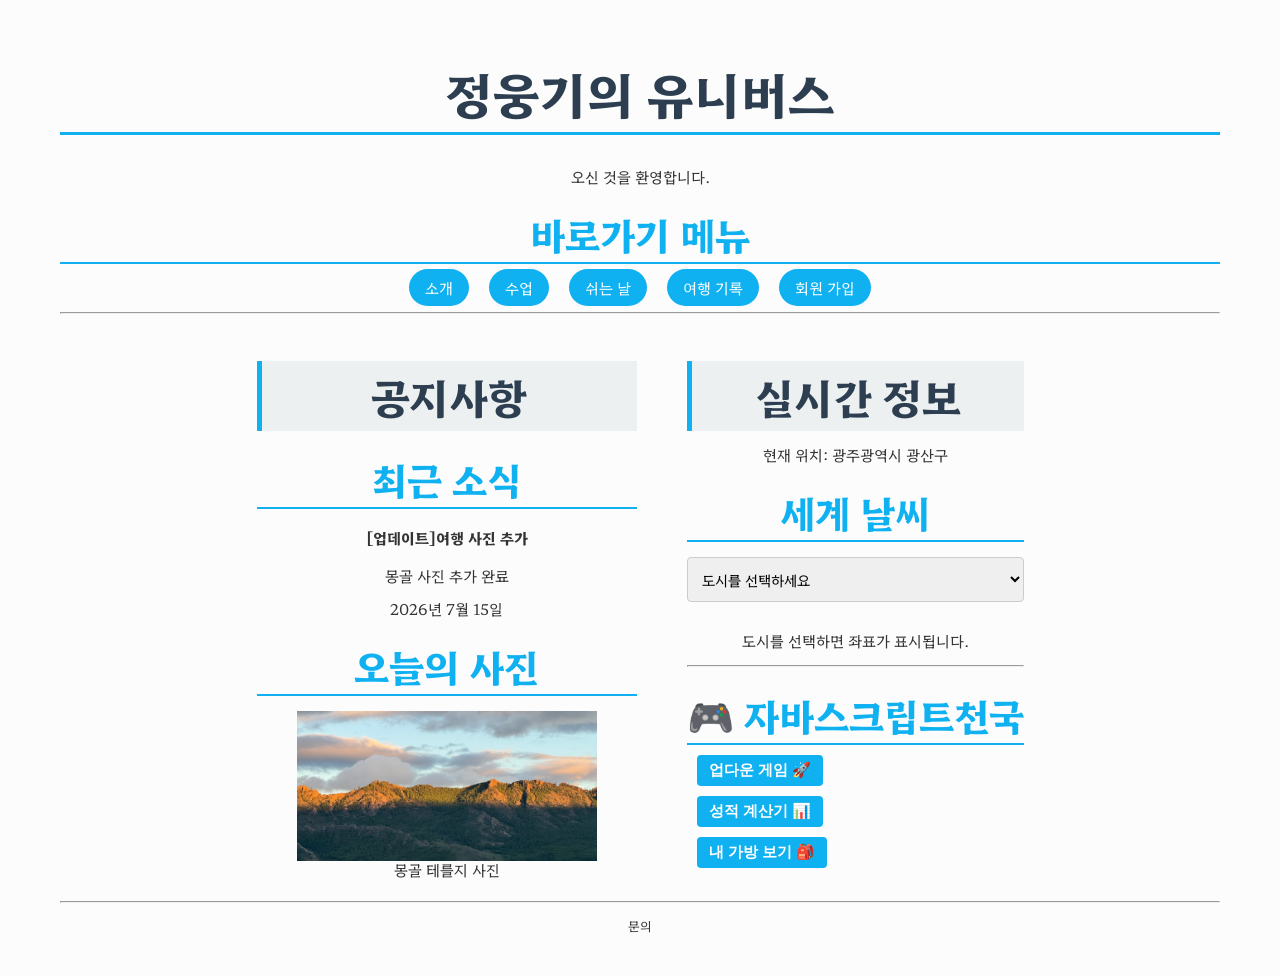
==== html/index.html @ 116af058 "과제 07/16" ====
<html>
<head>
    <meta charset="UTF-8">
    <meta name="viewport" content="width=device-width, initial-scale=1.0">
    <title>정웅기의 유니버스</title>
    <link rel="stylesheet" href="../CSS/style.css">
</head>
<body>
    <div class="container">
        <header>
            <h1>정웅기의 유니버스</h1>
            <p>오신 것을 환영합니다.</p>
        </header>

        <nav>
            <h3>바로가기 메뉴</h3>
            <ul>
                <li><a href="myProfile.html">소개</a></li>
                <li><a href="myClass.html">수업</a></li>
                <li><a href="myHoliday.html">쉬는 날</a></li>
                <li><a href="myTrip.html">여행 기록</a></li>
                <li><a href="signUp.html">회원 가입</a></li>
            </ul>
        </nav>
        
        <hr>

        <div class="content-wrapper">
            <main>
                <h2>공지사항</h2>
                <section>
                    <h3>최근 소식</h3>
                    <article>
                        <h4>[업데이트]여행 사진 추가</h4>
                        <p>몽골 사진 추가 완료</p>
                        <p>2026년 7월 15일</p>
                    </article>
                </section>

                <section>
                    <h3>오늘의 사진</h3>
                    <figure>
                        <img src="../media/IMG_1799.jpeg" width="300" height="150" alt="테를지">
                        <figcaption>몽골 테를지 사진</figcaption>
                    </figure>
                </section>
            </main>

            <aside>
                <h2>실시간 정보</h2>
                <p>현재 위치: 광주광역시 광산구</p>
                <section>
                    <h3>세계 날씨</h3>
                    <select id="city-select">
                        <option value="none">도시를 선택하세요</option>
                        <option value="37.56,126.97">대한민국 서울 🇰🇷</option>
                        <option value="35.67,139.65">일본 도쿄 🇯🇵</option>
                        <option value="48.85,2.35">프랑스 파리 🇫🇷</option>
                    </select>
                    <div id="weather-box">
                        <p>도시를 선택하면 좌표가 표시됩니다.</p>
                    </div>
                </section>
                <hr>
                <section class="game-area">
                <h3>🎮 자바스크립트천국</h3>
                <button class="btn-submit" onclick="startGame()">업다운 게임 🚀</button>
                <button class="btn-submit" onclick="checkGrade()">성적 계산기 📊</button>
                <button class="btn-submit" onclick="showMyBag()">내 가방 보기 🎒</button>
                </section>
            </aside>
        </div>
        <hr>
        <footer>
            <p><small>문의</small></p>
        </footer>
    </div>
    <script src="../script/upDown.js"></script>
    <script src="../script/grade.js"></script>
    <script src="../script/bag.js"></script>
</body>

</html>
---- CSS/style.css ----
@import url('https://fonts.googleapis.com/css2?family=Hahmlet:wght@100..900&display=swap');

body {
    font-family: 'Hahmlet', sans-serif; /* 구글 폰트를 적용하고, 실패 시 기본 고딕체 사용 */
    line-height: 1.2;                  /* 줄간격을 넓혀 가독성 확보 */
    color: #333333;                  /* 너무 완전한 검은색(#000)보다 눈이 편한 짙은 회색 */
    background-color: #fcfcfc;       /* 완전 흰색보다 부드러운 아이보리빛 미색 */
    font-size: 15px;
    text-align: center;
}

/* 메인 제목 스타일 (h1) */
h1 {
    color: #2c3e50;         /* 신뢰감을 주는 짙은 남색(Navy) */
    font-size: 50px;           /* 글자 크기 */
    padding-bottom: 10px;     /* 밑줄과 글자 사이의 여백 */
    border-bottom: 3px solid #10b1f1; /* 제목 아래에 도톰한 메인 컬러 선 추가 */
}

/* 부제목 h2: 꽉 찬 한 줄 띠지 느낌 (주요 구역 구분) */
h2 {
    color: #2c3e50;             /* 메인 남색 적용 */
    font-size: 42px;           /* h1보다 조금 작은 크기 */
    background-color: #ecf0f1;  /* 밝은 회색 배경색으로 한 줄을 채움 */
    padding: 10px 15px;         /* 박스 내부 여백 (상하 10px, 좌우 15px) */
    border-left: 5px solid #10b1f1; /* 왼쪽에 포인트가 되는 청록색 두꺼운 선 추가 */
    margin-top: 40px;           /* 위쪽 콘텐츠와 충분한 거리 확보 */
    margin-bottom: 15px;        /* 아래쪽 콘텐츠와의 간격 */
}

/* 소제목 h3: 말머리 기호(💡/📌 등)를 깔끔하게 강조하는 밑줄 형태 */
h3 {
    color:#10b1f1;             /* 포인트 청록색 적용 */
    font-size: 38px;           /* 본문보다 약간 큰 크기 */
    padding-bottom: 5px;        /* 밑줄과의 간격 */
    border-bottom: 2px solid #10b1f1; /* 아래쪽에 깔끔한 실선 추가 */
    margin-top: 25px;
    margin-bottom: 10px;
}

/* 본문 텍스트 링크 스타일 */
a {
    background-color: #10b1f1;
    color: #ffffff;         /* 링크는 선명한 파란색 */
    text-decoration: none;  /* 밑줄 제거하여 깔끔하게 처리 */
    
}

/* 마우스를 올렸을 때만 밑줄이 생기도록 설정 (Hover 가상 클래스 맛보기) */
a:hover {
    text-decoration: underline;
}

/* ==========================================================================
   [미션 2] 실습과제 박스 모델의 이해
   ========================================================================== */

/* 박스 크기 계산법 고정 */
* {
    box-sizing: border-box;
}

/* 전체 화면 폭 제한 및 중앙 정렬 (.container) */
.container {
    max-width: 1200px;       /* 화면의 최대 가로 폭을 800px로 제한 */
    margin: 0 auto;         /* 위아래 여백은 0, 좌우는 알아서(auto) 채워 중앙 정렬 */
    padding: 20px;          /* 브라우저 가장자리에 딱 붙지 않도록 안쪽 여백 추가 */
}

/* 여행 앨범의 개별 카드 스타일링 (.trip-card) */
.trip-card {
    background-color: #ffffff;      /* 카드 배경은 깔끔한 흰색 */
    border: 1px solid #e0e0e0;      /* 연한 회색 테두리 선 */
    border-radius: 8px;             /* 모서리를 부드럽게 깎음 */
    padding: 20px;                  /* 카드 내부 테두리와 콘텐츠 사이의 두툼한 여백 */
    margin-bottom: 25px;            /* 카드와 카드 사이가 떨어지도록 바깥 아래 여백 추가 */
    
    /* 그림자 효과 효과 (선택 사항이지만 박스 모델의 입체감을 주기 좋습니다) */
    box-shadow: 0 2px 5px rgba(0, 0, 0, 0.05); 
}

/* 카드 내부의 이미지 조절 */
.trip-card img {
    display: block;                 /* 이미지를 블록화하여 아래 글씨와 자연스럽게 줄바꿈 */
    margin-bottom: 12px;            /* 이미지와 아래 설명 글씨 사이의 여백 */
    max-width: 100%;                /* 이미지가 부모 박스 밖으로 삐져나가지 않게 방지 */
    height: auto;
}

/* 시간표 테이블 정돈 (myClass.html) */
table {
    width: 100%;                    /* 테이블이 부모 폭(800px)에 가득 차도록 설정 */
    border-collapse: collapse;      /* HTML 특유의 겹치고 떨어져 있는 이중 테두리를 하나로 병합 */
    margin-top: 20px;
}

th, td {
    border: 1px solid #dddddd;      /* 얇고 정돈된 테두리 */
    padding: 12px;                  /* 셀 내부 여백을 늘려 쾌적하게 텍스트 배치 */
    text-align: center;             /* 글자 중앙 정렬 */
}

th {
    background-color: #f8f9fa;      /* 헤더 영역 배경색 지정을 통한 구분 */
}

/* ==========================================================================
   [미션 3] 가독성 높은 회원가입 폼
   ========================================================================== */
/* 그룹 상자(fieldset)와 제목(legend) 다듬기 */
fieldset {
    border: 1px solid #e0e0e0;      /* 딱딱한 검은 선을 연한 회색 실선으로 변경 */
    border-radius: 6px;             /* 모서리를 둥글게 처리 */
    padding: 20px;                  /* 그룹 상자 내부 여백을 두툼하게 설정 */
    margin-bottom: 20px;            /* fieldset끼리 서로 겹치지 않게 바깥 여백 추가 */
}

legend {
    font-weight: bold;              /* 그룹 제목은 두껍게 */
    color: #2c3e50;                 /* 메인 남색 적용 */
    padding: 0 10px;                /* 선과 글자가 붙지 않도록 좌우 여백 추가 */
}

/* 텍스트 입력창, 비밀번호창, 셀렉트 박스 일괄 디자인 (태그 및 속성 선택자 활용) */
input[type="text"],
input[type="password"],
input[type="email"],
input[type="date"],
select,
textarea {
    width: 100%;                    /* 입력창들을 부모 박스 가로 폭에 가득 차게 늘림 */
    padding: 10px;                  /* 글자가 입력되는 내부 여백을 늘려 쾌적하게 만듦 */
    margin-top: 5px;                /* label 글씨 바로 밑으로 내려오도록 위쪽 마진 추가 */
    margin-bottom: 15px;            /* 다음 항목과의 간격 벌리기 */
    border: 1px solid #cccccc;      /* 부드러운 테두리 선 */
    border-radius: 4px;             /* 입력창 모서리 깎기 */
    font-family: inherit;           /* body에 지정된 구글 폰트를 입력창 내부에도 상속 */
    font-size: 0.95em;
}

/* 라디오 버튼과 체크박스는 가로 폭 100%에서 제외 (중요!) */
input[type="radio"],
input[type="checkbox"] {
    width: auto;                    /* 동그라미/네모 상자가 거대해지는 것을 방지 */
    margin-right: 5px;              /* 우측 글씨와의 간격 확보 */
    cursor: pointer;                /* 마우스를 올렸을 때 손가락 모양으로 변경 */
}

/* 자기소개창(textarea) 크기 고정 */
textarea {
    resize: vertical;               /* 사용자가 가로로 늘려서 레이아웃이 깨지는 것을 방지 (세로만 조절 가능) */
    min-height: 120px;              /* 최소 높이 지정 */
}

/* 버튼 공통 스타일링 */
.btn-submit,
.btn-reset {
    padding: 12px 25px;             /* 버튼을 누르기 편하게 뚱뚱하게 만듦 */
    font-size: 1em;
    font-weight: bold;
    border: none;                   /* 기본 브라우저가 주는 투박한 테두리 제거 */
    border-radius: 4px;             /* 모서리 둥글게 */
    cursor: pointer;                /* 마우스 포인터 손가락 모양으로 */
    margin-right: 10px; /* 버튼끼리 떨어지도록 우측 간격 추가 */
}

/* 회원가입 버튼 개별 스타일 (메인 포인터 컬러) */
.btn-submit {
    background-color: #10b1f1;      /* 메인 청록색 배경 */
    color: #ffffff;                 /* 글자색 흰색 */
}

/* 다시 작성 버튼 개별 스타일 (서브 회색 컬러) */
.btn-reset {
    background-color: #bdc3c7;      /* 차분한 회색 배경 */
    color: #ffffff;
}

/* 미션4 */
nav ul {
    display: flex;
    list-style: none;
    padding: 0;
    gap: 20px;
    justify-content: center;
}

nav a {
    padding: 8px 16px;
    border-radius: 20px;
    transition: background-color 0.3s ease, color 0.3s ease; /* 부드러운 변화 */
}

.content-wrapper{
    display: flex;
    gap: 50px;
    justify-content: center;
}

.game-area button{
    display: block;
    position: relative;
    background-color: #10b1f1;
    margin: 10px;
    border-radius: 100px;
    transition: background-color 0.3s ease, color 0.3s ease;
    padding: 6px 12px;
    border-radius: 4px;
}

.game-area button:hover{
    background-color: #5ddac5;
}
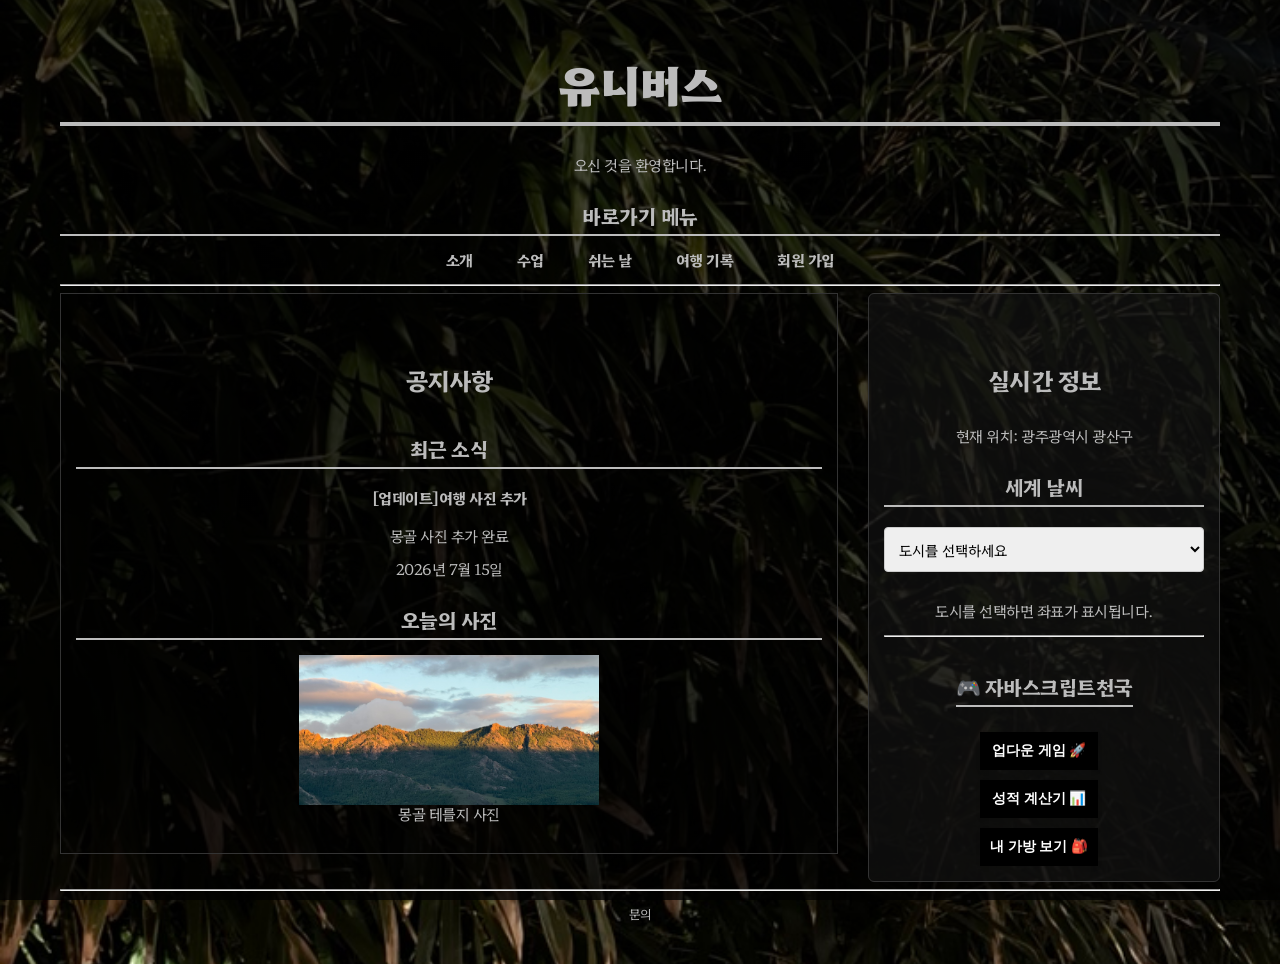
==== commit 5ca9f2bc: "과제 07/18" ====
--- a/html/index.html
+++ b/html/index.html
@@ -8,7 +8,7 @@
 <body>
     <div class="container">
         <header>
-            <h1>정웅기의 유니버스</h1>
+            <h1>유니버스</h1>
             <p>오신 것을 환영합니다.</p>
         </header>
 
--- a/CSS/style.css
+++ b/CSS/style.css
@@ -3,47 +3,59 @@
 body {
     font-family: 'Hahmlet', sans-serif; /* 구글 폰트를 적용하고, 실패 시 기본 고딕체 사용 */
     line-height: 1.2;                  /* 줄간격을 넓혀 가독성 확보 */
-    color: #333333;                  /* 너무 완전한 검은색(#000)보다 눈이 편한 짙은 회색 */
-    background-color: #fcfcfc;       /* 완전 흰색보다 부드러운 아이보리빛 미색 */
+    color: #bcbcbc;                  /* 너무 완전한 검은색(#000)보다 눈이 편한 짙은 회색 */
+    background-color: #000000;       /* 완전 흰색보다 부드러운 아이보리빛 미색 */
     font-size: 15px;
     text-align: center;
+    background-image: 
+        linear-gradient(rgba(0, 0, 0, 0.75), rgba(0, 0, 0, 0.75)), 
+        url('../media/bg_texture.jpg'); 
+        
+    /* 2. 배경 화면 설정 고정 */
+    background-size: cover;         /* 화면에 사진이 꽉 차도록 확대/축소 */
+    background-position: center;    /* 사진 중심을 가운데로 고정 */
+    background-attachment: fixed;   /* 스크롤을 내려도 배경 이미지는 가만히 고정되도록 처리 (고급스러운 느낌) */
+    background-repeat: no-repeat;
+    
+    font-size: 15px;
+    letter-spacing: -0.5px;
 }
 
 /* 메인 제목 스타일 (h1) */
 h1 {
-    color: #2c3e50;         /* 신뢰감을 주는 짙은 남색(Navy) */
-    font-size: 50px;           /* 글자 크기 */
-    padding-bottom: 10px;     /* 밑줄과 글자 사이의 여백 */
-    border-bottom: 3px solid #10b1f1; /* 제목 아래에 도톰한 메인 컬러 선 추가 */
+    font-weight: 900;
+    color: #bcbcbc;
+    font-size: 44px;
+    padding-bottom: 12px;
+    border-bottom: 4px solid #bcbcbc; /* 굴지 않은 강한 블랙 선 */
+    text-transform: uppercase;
 }
 
 /* 부제목 h2: 꽉 찬 한 줄 띠지 느낌 (주요 구역 구분) */
 h2 {
-    color: #2c3e50;             /* 메인 남색 적용 */
-    font-size: 42px;           /* h1보다 조금 작은 크기 */
-    background-color: #ecf0f1;  /* 밝은 회색 배경색으로 한 줄을 채움 */
-    padding: 10px 15px;         /* 박스 내부 여백 (상하 10px, 좌우 15px) */
-    border-left: 5px solid #10b1f1; /* 왼쪽에 포인트가 되는 청록색 두꺼운 선 추가 */
-    margin-top: 40px;           /* 위쪽 콘텐츠와 충분한 거리 확보 */
-    margin-bottom: 15px;        /* 아래쪽 콘텐츠와의 간격 */
+    font-weight: 700;
+    color: #bcbcbc;
+    font-size: 24px;       /* 짙은 차콜/에이징된 블랙 배경 */
+    padding: 12px 20px;   
+    margin-top: 45px;
+    margin-bottom: 20px;
 }
 
 /* 소제목 h3: 말머리 기호(💡/📌 등)를 깔끔하게 강조하는 밑줄 형태 */
 h3 {
-    color:#10b1f1;             /* 포인트 청록색 적용 */
-    font-size: 38px;           /* 본문보다 약간 큰 크기 */
-    padding-bottom: 5px;        /* 밑줄과의 간격 */
-    border-bottom: 2px solid #10b1f1; /* 아래쪽에 깔끔한 실선 추가 */
-    margin-top: 25px;
-    margin-bottom: 10px;
+    font-weight: 700;
+    color: #bcbcbc;
+    font-size: 20px;
+    padding-bottom: 6px;
+    border-bottom: 2px solid #bcbcbc;
+    margin-top: 30px;
+    margin-bottom: 15px;
 }
 
 /* 본문 텍스트 링크 스타일 */
 a {
-    background-color: #10b1f1;
-    color: #ffffff;         /* 링크는 선명한 파란색 */
+    color: #828282;         /* 링크는 선명한 파란색 */
     text-decoration: none;  /* 밑줄 제거하여 깔끔하게 처리 */
-    
 }
 
 /* 마우스를 올렸을 때만 밑줄이 생기도록 설정 (Hover 가상 클래스 맛보기) */
@@ -76,7 +88,7 @@
     margin-bottom: 25px;            /* 카드와 카드 사이가 떨어지도록 바깥 아래 여백 추가 */
     
     /* 그림자 효과 효과 (선택 사항이지만 박스 모델의 입체감을 주기 좋습니다) */
-    box-shadow: 0 2px 5px rgba(0, 0, 0, 0.05); 
+    box-shadow: 0 2px 5px rgba(0,0,0,0.05); 
 }
 
 /* 카드 내부의 이미지 조절 */
@@ -161,12 +173,12 @@
     border: none;                   /* 기본 브라우저가 주는 투박한 테두리 제거 */
     border-radius: 4px;             /* 모서리 둥글게 */
     cursor: pointer;                /* 마우스 포인터 손가락 모양으로 */
-    margin-right: 10px; /* 버튼끼리 떨어지도록 우측 간격 추가 */
+    margin-right: 10px;             /* 버튼끼리 떨어지도록 우측 간격 추가 */
 }
 
 /* 회원가입 버튼 개별 스타일 (메인 포인터 컬러) */
 .btn-submit {
-    background-color: #10b1f1;      /* 메인 청록색 배경 */
+    background-color: #000000;      /* 메인 청록색 배경 */
     color: #ffffff;                 /* 글자색 흰색 */
 }
 
@@ -176,7 +188,10 @@
     color: #ffffff;
 }
 
-/* 미션4 */
+/* ==========================================================================
+   [미션 4] Flex와 Grid로 레이아웃 잡기
+   ========================================================================== */
+/* Flexbox 활용: 가로 메뉴 바 및 부드러운 전환(Transition) */
 nav ul {
     display: flex;
     list-style: none;
@@ -186,28 +201,171 @@
 }
 
 nav a {
-    padding: 8px 16px;
-    border-radius: 20px;
-    transition: background-color 0.3s ease, color 0.3s ease; /* 부드러운 변화 */
-}
-
-.content-wrapper{
-    display: flex;
-    gap: 50px;
-    justify-content: center;
-}
-
-.game-area button{
-    display: block;
-    position: relative;
-    background-color: #10b1f1;
-    margin: 10px;
-    border-radius: 100px;
+    color: #bcbcbc;
+    text-decoration: none;
+    padding: 2px 20px;
+    font-weight: 700;
+    transition: all 0.2s ease;
+}
+
+nav a:hover {
+    background-color: #828282;
+    color: #ffffff;
+}
+
+/* Grid 활용: 여행지 앨범 3열 바둑판 배치 */
+.trip-grid-container {
+    display: grid;
+    grid-template-columns: repeat(3, 1fr); /* 3열 구조 */
+    gap: 20px;
+}
+
+.content-wrapper {
+    display: flex;      /* 가로 배치 선언 */
+    gap: 30px;          /* 본문과 사이드바 사이의 여백 */
+    align-items: flex-start; /* 두 영역의 높이가 달라도 디자인이 깨지지 않게 설정 */
+}
+
+/** Flexbox로 메인 콘텐츠와 사이드바를 나란히 배치하기 **/ 
+main {
+    flex: 7;            /* 전체 공간 중 70%만큼의 비율을 차지 */
+    padding: 15px;
+    background-color: rgba(0, 0, 0, 0.4); /* 반투명한 블랙 박스 */
+    border: 1px solid #333333;
+}
+aside {
+    flex: 3;            /* 전체 공간 중 30%만큼의 비율을 차지 */
+    padding: 15px;
+    border-radius: 6px;
+    background-color: rgba(20, 20, 20, 0.6); /* 사이드바는 조금 더 짙게 */
+    border: 1px solid #333333;
+}
+
+/* ==========================================================================
+   [미션 5] 반응형 미디어 쿼리 (스마트폰 및 태블릿 크기 화면)
+   ========================================================================== */
+/* 화면 가로 폭이 768px 이하(모바일 기기 수준)가 되면 아래 규칙들이 발동합니다. */
+@media (max-width: 768px) {
+    
+    /* 1. 메인 메뉴바를 가로 배치에서 세로 쌓기 구조로 변경 */
+    nav ul {
+        flex-direction: column;
+        gap: 10px;
+    }
+    
+    /* 2. ★ 추가: 오늘의 주요소식(main)과 실시간 정보(aside)를 세로 1열로 정렬 */
+    .content-wrapper {
+        flex-direction: column; /* 가로(row)로 나열되던 flex 아이템들을 세로(column)로 변경 */
+        gap: 20px;
+    }
+
+    /* 모바일에서는 본문과 사이드바가 둘 다 화면 꽉 차게 100% 폭을 쓰도록 유도 */
+    main, aside {
+        width: 100%;
+    }
+    
+    /* 3. 여행 앨범 3열 바둑판을 모바일에서는 1열(1fr)로 늘려서 시원하게 보여줌 */
+    .trip-grid-container {
+        grid-template-columns: 1fr;
+    }
+}
+
+
+/* ==========================================================================
+   [미션 6] 부드러운 전환(Transitions) 및 등장 애니메이션(Animations)
+   ========================================================================== */
+/* [1-1] 메뉴 바 링크 호버 효과 */
+nav a {
+    /* 배경색과 글자색이 바뀔 때 0.3초 동안 부드럽게 스르륵 변하도록 설정 */
     transition: background-color 0.3s ease, color 0.3s ease;
     padding: 6px 12px;
     border-radius: 4px;
 }
 
-.game-area button:hover{
-    background-color: #5ddac5;
+nav a:hover {
+    background-color: #000000;        /* 배경이 블랙으로 꽉 차고 */
+    color: #ffffff;                   /* 글자는 화이트로 반전 */
+    text-decoration: none;
+}
+
+/* [1-2] 회원가입 및 다시작성 버튼 호버 효과 */
+.btn-submit,
+.btn-reset {
+    /* 모든 변경사항(배경색, 불투명도 등)을 0.2초간 부드럽게 처리 */
+    transition: all 0.2s ease;
+}
+
+/* 회원가입 버튼에 마우스를 올리면 살짝 더 어두운 청록색으로 변경 */
+.btn-submit:hover {
+    background-color: #828282;
+}
+
+/* 다시작성 버튼에 마우스를 올리면 살짝 더 어두운 회색으로 변경 */
+.btn-reset:hover {
+    background-color: #95a5a6;
+}
+
+
+/* 2. 마우스 호버 시 둥실 떠오르는 효과 (Transform & Shadow) */
+
+/* 여행 앨범의 카드 스타일 수정 및 추가 */
+.trip-card {
+    /* 위치 변경(transform)과 그림자(box-shadow)가 변할 때 0.3초 동안 부드럽게 움직이도록 설정 */
+    transition: transform 0.3s ease, box-shadow 0.3s ease;
+}
+
+/* 사용자가 여행 카드에 마우스를 올렸을 때(Hover) */
+.trip-card:hover {
+    transform: translateY(-8px);     /* 카드를 Y축(위쪽) 방향으로 8px만큼 들어 올림 */
+    box-shadow: 0 10px 20px rgba(0, 0, 0, 0.15); /* 그림자를 더 넓고 진하게 하여 공중 붕 뜬 입체감 부여 */
+}
+
+/* 3. 메인 페이지 웰컴 키프레임 애니메이션 (@keyframes) */
+
+/* [3-1] 아래에서 위로 부드럽게 페이드인 되는 애니메이션 설정 구조 정의 */
+@keyframes fadeInUp {
+    from {
+        opacity: 0;                 /* 처음에는 투명하게 숨김 */
+        transform: translateY(20px); /* 원래 위치보다 20px 아래에서 시작 */
+    }
+    to {
+        opacity: 1;                 /* 선명하게 나타남 */
+        transform: translateY(0);    /* 제자리로 정착 */
+    }
+}
+
+/* [3-2] 정의한 fadeInUp 애니메이션을 index.html의 헤더 타이틀에 적용 */
+header h1 {
+    /* 애니메이션 이름 / 0.8초 동안 실행 / 부드럽게 끝남 / 애니메이션이 끝난 후 최종 상태(to) 유지 */
+    animation: fadeInUp 0.8s ease-out forwards;
+}
+
+/* ==========================================================================
+   [No 미션] 그냥 자바스크립트 천국영역 예쁘게 꾸미기
+   ========================================================================== */
+
+aside section:last-child {
+    display: flex;
+    flex-direction: column;
+    align-items: center; /* 버튼들을 정가운데로 정렬 */
+    gap: 10px;
+}
+
+aside section:last-child button {
+    width: 37%;                 /* 가로 폭을 85%로 줄여서 좌우 여백 확보 */
+    padding: 10px;
+    border: none;
+    border-radius: 0px;        /* 조약돌처럼 둥글고 귀여운 알약 모양 버튼 */
+    font-size: 0.9em;
+    font-weight: bold;
+    color: #ffffff;
+    cursor: pointer;
+    box-shadow: 0 2px 5px rgba(0,0,0,0.05); /* 은은한 그림자 추가 */
+    transition: all 0.2s ease;
+}
+
+/* 마우스 올렸을 때 둥실 떠오르는 효과 */
+aside section:last-child button:hover {
+    transform: translateY(-2px);
+    box-shadow: 0 4px 10px rgba(0,0,0,0.15);
 }
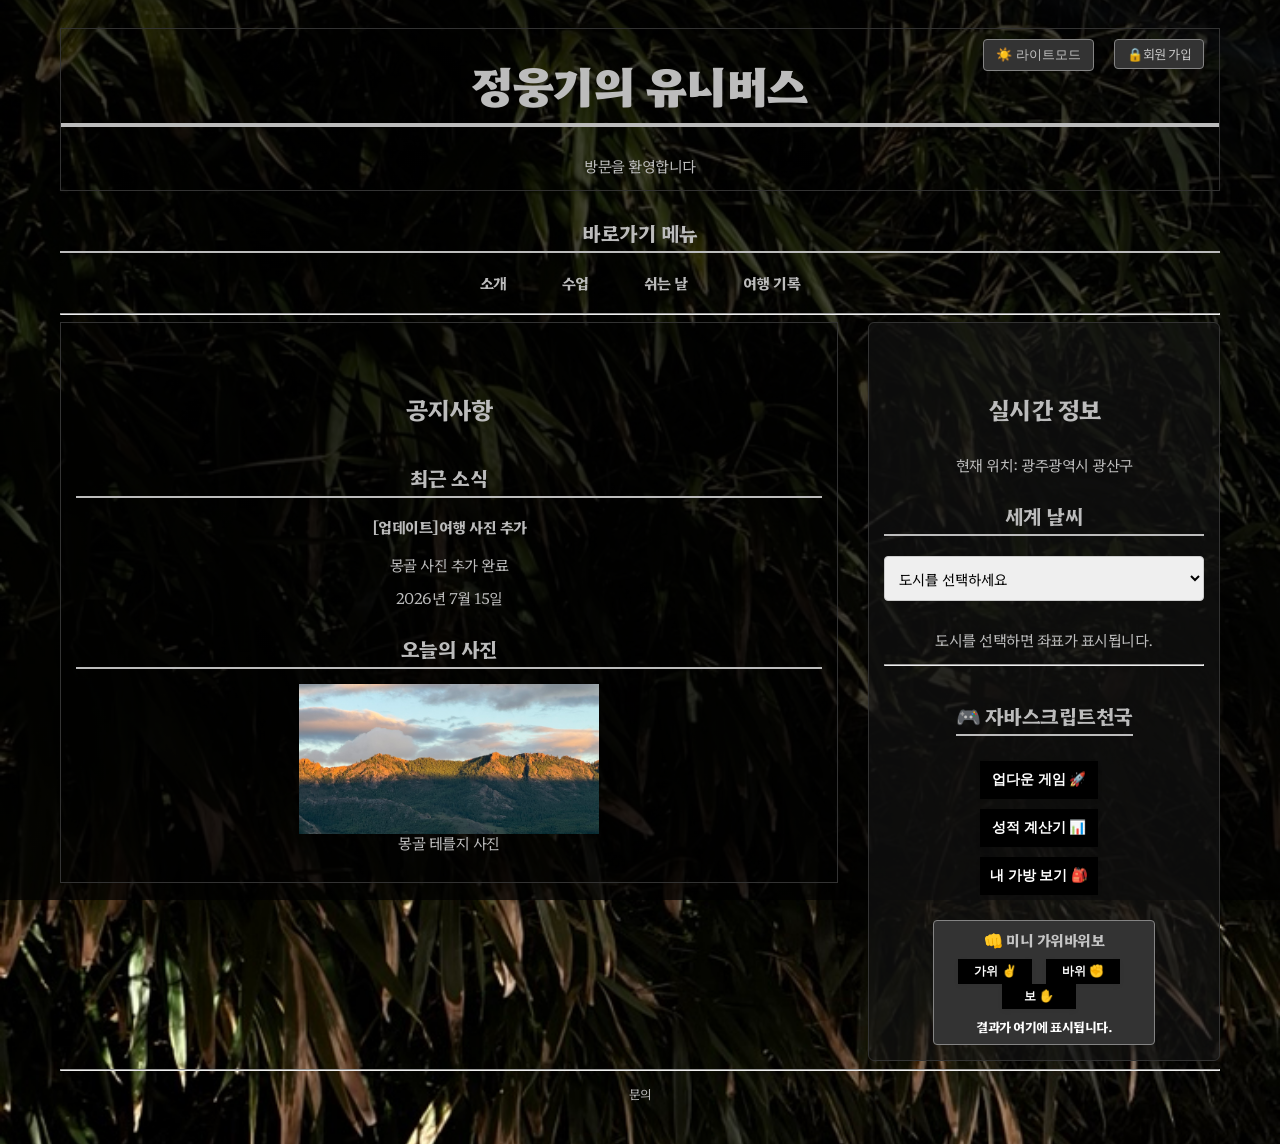
==== commit 0620b1e5: "라이트모드 추가" ====
--- a/html/index.html
+++ b/html/index.html
@@ -8,8 +8,10 @@
 <body>
     <div class="container">
         <header>
-            <h1>유니버스</h1>
-            <p>오신 것을 환영합니다.</p>
+            <h1>정웅기의 유니버스</h1>
+            <p>방문을 환영합니다</p>
+            <button id="theme-toggle" class="btn-toggle">☀️ 라이트모드</button>
+            <a href="signUp.html" class="link-signup">🔒회원 가입</a>
         </header>
 
         <nav>
@@ -19,7 +21,7 @@
                 <li><a href="myClass.html">수업</a></li>
                 <li><a href="myHoliday.html">쉬는 날</a></li>
                 <li><a href="myTrip.html">여행 기록</a></li>
-                <li><a href="signUp.html">회원 가입</a></li>
+
             </ul>
         </nav>
         
@@ -67,6 +69,14 @@
                 <button class="btn-submit" onclick="startGame()">업다운 게임 🚀</button>
                 <button class="btn-submit" onclick="checkGrade()">성적 계산기 📊</button>
                 <button class="btn-submit" onclick="showMyBag()">내 가방 보기 🎒</button>
+                <div class="rsp-box" style="margin-top: 15px; padding: 10px; border: 1px solid #848484; border-radius: 4px; background-color: #333333; color: #c5c5c5;">
+                        <h4 style="margin: 0 0 10px 0;">👊 미니 가위바위보</h4>
+                        <button class="btn-submit" onclick="playRSP('가위')" style="padding: 4px 8px; font-size: 12px;">가위 ✌️</button>
+                        <button class="btn-submit" onclick="playRSP('바위')" style="padding: 4px 8px; font-size: 12px;">바위 ✊</button>
+                        <button class="btn-submit" onclick="playRSP('보')" style="padding: 4px 8px; font-size: 12px;">보 ✋</button>
+                        <p id="rsp-result" style="margin: 10px 0 0 0; font-size: 13px; font-weight: bold; text-align: center; color: #ffffff;">결과가 여기에 표시됩니다.</p>
+                    </div>
+            
                 </section>
             </aside>
         </div>
@@ -75,9 +85,13 @@
             <p><small>문의</small></p>
         </footer>
     </div>
+    <script src="../script/rsp.js"></script>
+    <script src="../script/theme.js"></script>
     <script src="../script/upDown.js"></script>
     <script src="../script/grade.js"></script>
     <script src="../script/bag.js"></script>
+    <script src="../script/weather.js"></script> 
+    <script type="module" src="../script/realtimeInfo.js"></script>    
 </body>
 
 </html>
--- a/CSS/style.css
+++ b/CSS/style.css
@@ -1,47 +1,47 @@
 @import url('https://fonts.googleapis.com/css2?family=Hahmlet:wght@100..900&display=swap');
 
+/* ==========================================================================
+   기본 테마 설정 (기본 다크 모드)
+   ========================================================================== */
 body {
-    font-family: 'Hahmlet', sans-serif; /* 구글 폰트를 적용하고, 실패 시 기본 고딕체 사용 */
-    line-height: 1.2;                  /* 줄간격을 넓혀 가독성 확보 */
-    color: #bcbcbc;                  /* 너무 완전한 검은색(#000)보다 눈이 편한 짙은 회색 */
-    background-color: #000000;       /* 완전 흰색보다 부드러운 아이보리빛 미색 */
+    font-family: 'Hahmlet', sans-serif;
+    line-height: 1.2;
+    color: #bcbcbc;                  /* 가독성을 고려한 짙은 회색 텍스트 */
+    background-color: #000000;
     font-size: 15px;
     text-align: center;
     background-image: 
         linear-gradient(rgba(0, 0, 0, 0.75), rgba(0, 0, 0, 0.75)), 
         url('../media/bg_texture.jpg'); 
         
-    /* 2. 배경 화면 설정 고정 */
-    background-size: cover;         /* 화면에 사진이 꽉 차도록 확대/축소 */
-    background-position: center;    /* 사진 중심을 가운데로 고정 */
-    background-attachment: fixed;   /* 스크롤을 내려도 배경 이미지는 가만히 고정되도록 처리 (고급스러운 느낌) */
+    /* 배경 이미지 고정 레이아웃 */
+    background-size: cover;
+    background-position: center;
+    background-attachment: fixed;
     background-repeat: no-repeat;
     
-    font-size: 15px;
     letter-spacing: -0.5px;
-}
-
-/* 메인 제목 스타일 (h1) */
+    transition: background-color 0.3s ease, color 0.3s ease; /* 테마 전환 부드럽게 */
+}
+
 h1 {
     font-weight: 900;
     color: #bcbcbc;
     font-size: 44px;
     padding-bottom: 12px;
-    border-bottom: 4px solid #bcbcbc; /* 굴지 않은 강한 블랙 선 */
+    border-bottom: 4px solid #bcbcbc;
     text-transform: uppercase;
 }
 
-/* 부제목 h2: 꽉 찬 한 줄 띠지 느낌 (주요 구역 구분) */
 h2 {
     font-weight: 700;
     color: #bcbcbc;
-    font-size: 24px;       /* 짙은 차콜/에이징된 블랙 배경 */
+    font-size: 24px;
     padding: 12px 20px;   
     margin-top: 45px;
     margin-bottom: 20px;
 }
 
-/* 소제목 h3: 말머리 기호(💡/📌 등)를 깔끔하게 강조하는 밑줄 형태 */
 h3 {
     font-weight: 700;
     color: #bcbcbc;
@@ -52,158 +52,152 @@
     margin-bottom: 15px;
 }
 
-/* 본문 텍스트 링크 스타일 */
 a {
-    color: #828282;         /* 링크는 선명한 파란색 */
-    text-decoration: none;  /* 밑줄 제거하여 깔끔하게 처리 */
-}
-
-/* 마우스를 올렸을 때만 밑줄이 생기도록 설정 (Hover 가상 클래스 맛보기) */
+    color: #828282;
+    text-decoration: none;
+}
+
 a:hover {
     text-decoration: underline;
 }
 
 /* ==========================================================================
-   [미션 2] 실습과제 박스 모델의 이해
-   ========================================================================== */
-
-/* 박스 크기 계산법 고정 */
+   [미션 2] 박스 모델 실습 (여행 카드 및 테이블)
+   ========================================================================== */
 * {
     box-sizing: border-box;
 }
 
-/* 전체 화면 폭 제한 및 중앙 정렬 (.container) */
 .container {
-    max-width: 1200px;       /* 화면의 최대 가로 폭을 800px로 제한 */
-    margin: 0 auto;         /* 위아래 여백은 0, 좌우는 알아서(auto) 채워 중앙 정렬 */
-    padding: 20px;          /* 브라우저 가장자리에 딱 붙지 않도록 안쪽 여백 추가 */
-}
-
-/* 여행 앨범의 개별 카드 스타일링 (.trip-card) */
+    max-width: 1200px;
+    margin: 0 auto;
+    padding: 20px;
+    transition: background-color 0.3s ease;
+}
+
 .trip-card {
-    background-color: #ffffff;      /* 카드 배경은 깔끔한 흰색 */
-    border: 1px solid #e0e0e0;      /* 연한 회색 테두리 선 */
-    border-radius: 8px;             /* 모서리를 부드럽게 깎음 */
-    padding: 20px;                  /* 카드 내부 테두리와 콘텐츠 사이의 두툼한 여백 */
-    margin-bottom: 25px;            /* 카드와 카드 사이가 떨어지도록 바깥 아래 여백 추가 */
-    
-    /* 그림자 효과 효과 (선택 사항이지만 박스 모델의 입체감을 주기 좋습니다) */
+    background-color: #141414;
+    border: 1px solid #e0e0e0;
+    border-radius: 8px;
+    padding: 20px;
+    margin-bottom: 25px;
     box-shadow: 0 2px 5px rgba(0,0,0,0.05); 
-}
-
-/* 카드 내부의 이미지 조절 */
+    transition: transform 0.3s ease, box-shadow 0.3s ease, background-color 0.3s ease;
+}
+
+/* 카드 내부 이미지 블록화 및 중앙 정렬 */
 .trip-card img {
-    display: block;                 /* 이미지를 블록화하여 아래 글씨와 자연스럽게 줄바꿈 */
-    margin-bottom: 12px;            /* 이미지와 아래 설명 글씨 사이의 여백 */
-    max-width: 100%;                /* 이미지가 부모 박스 밖으로 삐져나가지 않게 방지 */
+    display: block;
+    margin: 0 auto 12px auto;
+    max-width: 100%;
     height: auto;
 }
 
-/* 시간표 테이블 정돈 (myClass.html) */
+.vlog-media video {
+    display: block;
+    margin: 0 auto 12px auto;
+    width: 100%;                    
+    max-width: 400px;               
+    height: auto;                   
+}
 table {
-    width: 100%;                    /* 테이블이 부모 폭(800px)에 가득 차도록 설정 */
-    border-collapse: collapse;      /* HTML 특유의 겹치고 떨어져 있는 이중 테두리를 하나로 병합 */
+    width: 100%;
+    border-collapse: collapse;
     margin-top: 20px;
 }
 
 th, td {
-    border: 1px solid #dddddd;      /* 얇고 정돈된 테두리 */
-    padding: 12px;                  /* 셀 내부 여백을 늘려 쾌적하게 텍스트 배치 */
-    text-align: center;             /* 글자 중앙 정렬 */
+    border: 1px solid #676767;
+    padding: 12px;
+    text-align: center;
+    transition: background-color 0.3s ease, color 0.3s ease, border-color 0.3s ease;
 }
 
 th {
-    background-color: #f8f9fa;      /* 헤더 영역 배경색 지정을 통한 구분 */
-}
-
-/* ==========================================================================
-   [미션 3] 가독성 높은 회원가입 폼
-   ========================================================================== */
-/* 그룹 상자(fieldset)와 제목(legend) 다듬기 */
+    background-color: #3f3f3f;
+}
+
+/* ==========================================================================
+   [미션 3] 회원가입 폼 스타일
+   ========================================================================== */
 fieldset {
-    border: 1px solid #e0e0e0;      /* 딱딱한 검은 선을 연한 회색 실선으로 변경 */
-    border-radius: 6px;             /* 모서리를 둥글게 처리 */
-    padding: 20px;                  /* 그룹 상자 내부 여백을 두툼하게 설정 */
-    margin-bottom: 20px;            /* fieldset끼리 서로 겹치지 않게 바깥 여백 추가 */
+    border: 1px solid #e0e0e0;
+    border-radius: 6px;
+    padding: 20px;
+    margin-bottom: 20px;
 }
 
 legend {
-    font-weight: bold;              /* 그룹 제목은 두껍게 */
-    color: #2c3e50;                 /* 메인 남색 적용 */
-    padding: 0 10px;                /* 선과 글자가 붙지 않도록 좌우 여백 추가 */
-}
-
-/* 텍스트 입력창, 비밀번호창, 셀렉트 박스 일괄 디자인 (태그 및 속성 선택자 활용) */
+    font-weight: bold;
+    color: #2c3e50;
+    padding: 0 10px;
+}
+
 input[type="text"],
 input[type="password"],
 input[type="email"],
 input[type="date"],
 select,
 textarea {
-    width: 100%;                    /* 입력창들을 부모 박스 가로 폭에 가득 차게 늘림 */
-    padding: 10px;                  /* 글자가 입력되는 내부 여백을 늘려 쾌적하게 만듦 */
-    margin-top: 5px;                /* label 글씨 바로 밑으로 내려오도록 위쪽 마진 추가 */
-    margin-bottom: 15px;            /* 다음 항목과의 간격 벌리기 */
-    border: 1px solid #cccccc;      /* 부드러운 테두리 선 */
-    border-radius: 4px;             /* 입력창 모서리 깎기 */
-    font-family: inherit;           /* body에 지정된 구글 폰트를 입력창 내부에도 상속 */
+    width: 100%;
+    padding: 10px;
+    margin-top: 5px;
+    margin-bottom: 15px;
+    border: 1px solid #cccccc;
+    border-radius: 4px;
+    font-family: inherit;
     font-size: 0.95em;
 }
 
-/* 라디오 버튼과 체크박스는 가로 폭 100%에서 제외 (중요!) */
 input[type="radio"],
 input[type="checkbox"] {
-    width: auto;                    /* 동그라미/네모 상자가 거대해지는 것을 방지 */
-    margin-right: 5px;              /* 우측 글씨와의 간격 확보 */
-    cursor: pointer;                /* 마우스를 올렸을 때 손가락 모양으로 변경 */
-}
-
-/* 자기소개창(textarea) 크기 고정 */
+    width: auto;
+    margin-right: 5px;
+    cursor: pointer;
+}
+
 textarea {
-    resize: vertical;               /* 사용자가 가로로 늘려서 레이아웃이 깨지는 것을 방지 (세로만 조절 가능) */
-    min-height: 120px;              /* 최소 높이 지정 */
-}
-
-/* 버튼 공통 스타일링 */
+    resize: vertical;
+    min-height: 120px;
+}
+
 .btn-submit,
 .btn-reset {
-    padding: 12px 25px;             /* 버튼을 누르기 편하게 뚱뚱하게 만듦 */
+    padding: 12px 25px;
     font-size: 1em;
     font-weight: bold;
-    border: none;                   /* 기본 브라우저가 주는 투박한 테두리 제거 */
-    border-radius: 4px;             /* 모서리 둥글게 */
-    cursor: pointer;                /* 마우스 포인터 손가락 모양으로 */
-    margin-right: 10px;             /* 버튼끼리 떨어지도록 우측 간격 추가 */
-}
-
-/* 회원가입 버튼 개별 스타일 (메인 포인터 컬러) */
+    border: none;
+    border-radius: 4px;
+    cursor: pointer;
+    margin-right: 10px;
+}
+
 .btn-submit {
-    background-color: #000000;      /* 메인 청록색 배경 */
-    color: #ffffff;                 /* 글자색 흰색 */
-}
-
-/* 다시 작성 버튼 개별 스타일 (서브 회색 컬러) */
+    background-color: #000000;
+    color: #ffffff;
+}
+
 .btn-reset {
-    background-color: #bdc3c7;      /* 차분한 회색 배경 */
-    color: #ffffff;
-}
-
-/* ==========================================================================
-   [미션 4] Flex와 Grid로 레이아웃 잡기
-   ========================================================================== */
-/* Flexbox 활용: 가로 메뉴 바 및 부드러운 전환(Transition) */
+    background-color: #bdc3c7;
+    color: #ffffff;
+}
+
+/* ==========================================================================
+   [미션 4 & 6] Flex / Grid 레이아웃 및 전환 효과
+   ========================================================================== */
 nav ul {
     display: flex;
     list-style: none;
     padding: 0;
-    gap: 20px;
+    gap: 25px;                       /* 상단 메뉴 버튼 간 간격 */
     justify-content: center;
 }
 
 nav a {
+    display: inline-block;          /* 겹침 방지를 위한 블록화 */
     color: #bcbcbc;
     text-decoration: none;
-    padding: 2px 20px;
+    padding: 6px 15px;
     font-weight: 700;
     transition: all 0.2s ease;
 }
@@ -213,159 +207,272 @@
     color: #ffffff;
 }
 
-/* Grid 활용: 여행지 앨범 3열 바둑판 배치 */
 .trip-grid-container {
     display: grid;
-    grid-template-columns: repeat(3, 1fr); /* 3열 구조 */
+    grid-template-columns: repeat(3, 1fr);
     gap: 20px;
 }
 
 .content-wrapper {
-    display: flex;      /* 가로 배치 선언 */
-    gap: 30px;          /* 본문과 사이드바 사이의 여백 */
-    align-items: flex-start; /* 두 영역의 높이가 달라도 디자인이 깨지지 않게 설정 */
-}
-
-/** Flexbox로 메인 콘텐츠와 사이드바를 나란히 배치하기 **/ 
+    display: flex;
+    gap: 30px;
+    align-items: flex-start;
+}
+
 main {
-    flex: 7;            /* 전체 공간 중 70%만큼의 비율을 차지 */
+    flex: 7;
     padding: 15px;
-    background-color: rgba(0, 0, 0, 0.4); /* 반투명한 블랙 박스 */
+    background-color: rgba(0, 0, 0, 0.4);
     border: 1px solid #333333;
-}
+    transition: background-color 0.3s ease, border-color 0.3s ease;
+}
+
 aside {
-    flex: 3;            /* 전체 공간 중 30%만큼의 비율을 차지 */
+    flex: 3;
     padding: 15px;
     border-radius: 6px;
-    background-color: rgba(20, 20, 20, 0.6); /* 사이드바는 조금 더 짙게 */
+    background-color: rgba(20, 20, 20, 0.6);
     border: 1px solid #333333;
-}
-
-/* ==========================================================================
-   [미션 5] 반응형 미디어 쿼리 (스마트폰 및 태블릿 크기 화면)
-   ========================================================================== */
-/* 화면 가로 폭이 768px 이하(모바일 기기 수준)가 되면 아래 규칙들이 발동합니다. */
+    transition: background-color 0.3s ease, border-color 0.3s ease;
+}
+
+/* [미션 5] 반응형 미디어 쿼리 */
 @media (max-width: 768px) {
-    
-    /* 1. 메인 메뉴바를 가로 배치에서 세로 쌓기 구조로 변경 */
     nav ul {
         flex-direction: column;
         gap: 10px;
     }
     
-    /* 2. ★ 추가: 오늘의 주요소식(main)과 실시간 정보(aside)를 세로 1열로 정렬 */
     .content-wrapper {
-        flex-direction: column; /* 가로(row)로 나열되던 flex 아이템들을 세로(column)로 변경 */
+        flex-direction: column; 
         gap: 20px;
     }
 
-    /* 모바일에서는 본문과 사이드바가 둘 다 화면 꽉 차게 100% 폭을 쓰도록 유도 */
     main, aside {
         width: 100%;
     }
     
-    /* 3. 여행 앨범 3열 바둑판을 모바일에서는 1열(1fr)로 늘려서 시원하게 보여줌 */
     .trip-grid-container {
         grid-template-columns: 1fr;
     }
 }
 
-
-/* ==========================================================================
-   [미션 6] 부드러운 전환(Transitions) 및 등장 애니메이션(Animations)
-   ========================================================================== */
-/* [1-1] 메뉴 바 링크 호버 효과 */
+/* 애니메이션 및 모션 효과 */
 nav a {
-    /* 배경색과 글자색이 바뀔 때 0.3초 동안 부드럽게 스르륵 변하도록 설정 */
     transition: background-color 0.3s ease, color 0.3s ease;
-    padding: 6px 12px;
     border-radius: 4px;
 }
 
 nav a:hover {
-    background-color: #000000;        /* 배경이 블랙으로 꽉 차고 */
-    color: #ffffff;                   /* 글자는 화이트로 반전 */
+    background-color: #000000;
+    color: #ffffff;
     text-decoration: none;
 }
 
-/* [1-2] 회원가입 및 다시작성 버튼 호버 효과 */
 .btn-submit,
 .btn-reset {
-    /* 모든 변경사항(배경색, 불투명도 등)을 0.2초간 부드럽게 처리 */
     transition: all 0.2s ease;
 }
 
-/* 회원가입 버튼에 마우스를 올리면 살짝 더 어두운 청록색으로 변경 */
 .btn-submit:hover {
     background-color: #828282;
 }
 
-/* 다시작성 버튼에 마우스를 올리면 살짝 더 어두운 회색으로 변경 */
 .btn-reset:hover {
     background-color: #95a5a6;
 }
 
-
-/* 2. 마우스 호버 시 둥실 떠오르는 효과 (Transform & Shadow) */
-
-/* 여행 앨범의 카드 스타일 수정 및 추가 */
 .trip-card {
-    /* 위치 변경(transform)과 그림자(box-shadow)가 변할 때 0.3초 동안 부드럽게 움직이도록 설정 */
     transition: transform 0.3s ease, box-shadow 0.3s ease;
 }
 
-/* 사용자가 여행 카드에 마우스를 올렸을 때(Hover) */
 .trip-card:hover {
-    transform: translateY(-8px);     /* 카드를 Y축(위쪽) 방향으로 8px만큼 들어 올림 */
-    box-shadow: 0 10px 20px rgba(0, 0, 0, 0.15); /* 그림자를 더 넓고 진하게 하여 공중 붕 뜬 입체감 부여 */
-}
-
-/* 3. 메인 페이지 웰컴 키프레임 애니메이션 (@keyframes) */
-
-/* [3-1] 아래에서 위로 부드럽게 페이드인 되는 애니메이션 설정 구조 정의 */
+    transform: translateY(-8px);     
+    box-shadow: 0 10px 20px rgba(0, 0, 0, 0.15); 
+}
+
 @keyframes fadeInUp {
     from {
-        opacity: 0;                 /* 처음에는 투명하게 숨김 */
-        transform: translateY(20px); /* 원래 위치보다 20px 아래에서 시작 */
+        opacity: 0;                 
+        transform: translateY(20px); 
     }
     to {
-        opacity: 1;                 /* 선명하게 나타남 */
-        transform: translateY(0);    /* 제자리로 정착 */
-    }
-}
-
-/* [3-2] 정의한 fadeInUp 애니메이션을 index.html의 헤더 타이틀에 적용 */
+        opacity: 1;                 
+        transform: translateY(0);    
+    }
+}
+
 header h1 {
-    /* 애니메이션 이름 / 0.8초 동안 실행 / 부드럽게 끝남 / 애니메이션이 끝난 후 최종 상태(to) 유지 */
     animation: fadeInUp 0.8s ease-out forwards;
 }
 
-/* ==========================================================================
-   [No 미션] 그냥 자바스크립트 천국영역 예쁘게 꾸미기
-   ========================================================================== */
-
+/* 소개 페이지 리스트: 왼쪽 시작 선을 맞추면서 문단 전체는 가운데 정렬 */
+main ul, main ol {
+    display: inline-block;          /* 글자 무리 크기만큼만 상자 부피를 축소 */
+    text-align: left;               /* 글자와 기호의 시작 선을 왼쪽으로 칼정렬 */
+    padding-left: 20px;             /* 기호가 박스 밖으로 나가지 않도록 최소 여백 확보 */
+}
+
+
+/* ==========================================================================
+   커스텀 디자인 및 상단 버튼 절대 좌표 배치
+   ========================================================================== */
 aside section:last-child {
     display: flex;
     flex-direction: column;
-    align-items: center; /* 버튼들을 정가운데로 정렬 */
+    align-items: center; 
     gap: 10px;
 }
 
 aside section:last-child button {
-    width: 37%;                 /* 가로 폭을 85%로 줄여서 좌우 여백 확보 */
+    width: 37%;                 
     padding: 10px;
     border: none;
-    border-radius: 0px;        /* 조약돌처럼 둥글고 귀여운 알약 모양 버튼 */
+    border-radius: 0px;        
     font-size: 0.9em;
     font-weight: bold;
     color: #ffffff;
     cursor: pointer;
-    box-shadow: 0 2px 5px rgba(0,0,0,0.05); /* 은은한 그림자 추가 */
+    box-shadow: 0 2px 5px rgba(0,0,0,0.05); 
     transition: all 0.2s ease;
 }
 
-/* 마우스 올렸을 때 둥실 떠오르는 효과 */
 aside section:last-child button:hover {
     transform: translateY(-2px);
     box-shadow: 0 4px 10px rgba(0,0,0,0.15);
+}
+
+.container header {
+    position: relative;
+    border: 1px solid #333333;       /* 라이트모드 전환 시 버튼 밀림 방지용 테두리 */
+}
+
+.container header .link-signup {
+    position: absolute;
+    right: 15px;                     /* 버튼 겹침 방지를 위한 가로 여백 확보 */
+    top: 10px;
+    padding: 6px 12px;
+    font-size: 13px;
+    color: #c5c5c5;
+    text-decoration: none;
+    border: 1px solid #848484;
+    border-radius: 4px;
+    background-color: #333333;
+}
+
+.container header .btn-toggle {
+    position: absolute;
+    right: 125px;                    /* 회원가입 버튼과 겹치지 않는 절대 간격 고정 */
+    top: 10px;
+    padding: 6px 12px;
+    font-size: 13px;
+    color: #c5c5c5;
+    border: 1px solid #848484;
+    border-radius: 4px;
+    background-color: #333333;
+    cursor: pointer;
+}
+
+/* ==========================================================================
+   라이트모드 테마 스타일 (레이아웃 배치 100% 유지 및 색상 반전)
+   ========================================================================== */
+body.light-mode {
+    background-color: #f7f6f0;       
+    color: #111111;                  
+    background-image: 
+        linear-gradient(rgba(247, 246, 240, 0.2), rgba(247, 246, 240, 0.2)), 
+        url('../media/bg_texture.jpg');
+}
+
+/* box-shadow를 활용해 물리적 두께 변화로 인한 공지사항 밀림 원천 차단 */
+body.light-mode header {
+    background-color: #e6ebf1;       
+    border: 1px solid transparent;   /* 다크모드 테두리와 크기 동기화 */
+    box-shadow: 0 0 0 1px #cbd5e1;   
+}
+
+body.light-mode nav {
+    background-color: #e6ebf1;       
+    border: 1px solid transparent;   /* 다크모드 구조와 물리적 높이 동기화 */
+    box-shadow: 0 0 0 1px #cbd5e1;   
+    margin-top: 0;                   /* 불필요한 마진 밀림 방지 */
+}
+
+/* 내부 자식 텍스트 가독성 확보 */
+body.light-mode main *,
+body.light-mode aside *,
+body.light-mode header *,
+body.light-mode nav *,
+body.light-mode p,
+body.light-mode span,
+body.light-mode figcaption {
+    color: #111111;
+}
+
+body.light-mode h1 {
+    border-bottom: 4px solid #111111;
+}
+body.light-mode h3 {
+    border-bottom: 2px solid #111111;
+}
+
+/* 상단 바로가기 메뉴 버튼 라이트모드 색상 반전 */
+body.light-mode nav a {
+    background-color: #ffffff;       
+    border: 1px solid #cbd5e1;
+}
+body.light-mode nav a:hover {
+    background-color: #111111;
+    color: #ffffff;
+}
+
+/* 메인 콘텐츠 및 사이드바 영역 배경 */
+body.light-mode main {
+    background-color: #e6ebf1;       
+    border-color: #cbd5e1;
+}
+body.light-mode aside {
+    background-color: #cbd5e1;       
+    border-color: #94a3b8;
+}
+
+/* 가위바위보 영역 라이트모드 보정 */
+body.light-mode .rsp-box {
+    background-color: #ffffff !important; 
+    border: 1px solid #cbd5e1 !important;
+}
+body.light-mode #rsp-result {
+    color: #111111 !important;            
+}
+
+/* 여행 카드 및 시간표 테이블 영역 마감 */
+body.light-mode .trip-card {
+    background-color: #ffffff;       
+    border-color: #cbd5e1;
+}
+body.light-mode th {
+    background-color: #475569;      
+    color: #ffffff;                 
+}
+body.light-mode table th * {
+    color: #ffffff;                 
+}
+body.light-mode td {
+    border-color: #94a3b8;
+    background-color: #ffffff;      
+}
+
+/* 우측 상단 버튼 세트 위치 동기화 및 가독성 확보 */
+body.light-mode header .link-signup {
+    right: 15px; 
+    color: #111111;
+    border-color: #94a3b8;
+    background-color: #ffffff;
+}
+
+body.light-mode header .btn-toggle {
+    right: 125px; 
+    color: #111111;
+    border-color: #94a3b8;
+    background-color: #ffffff;
 }
